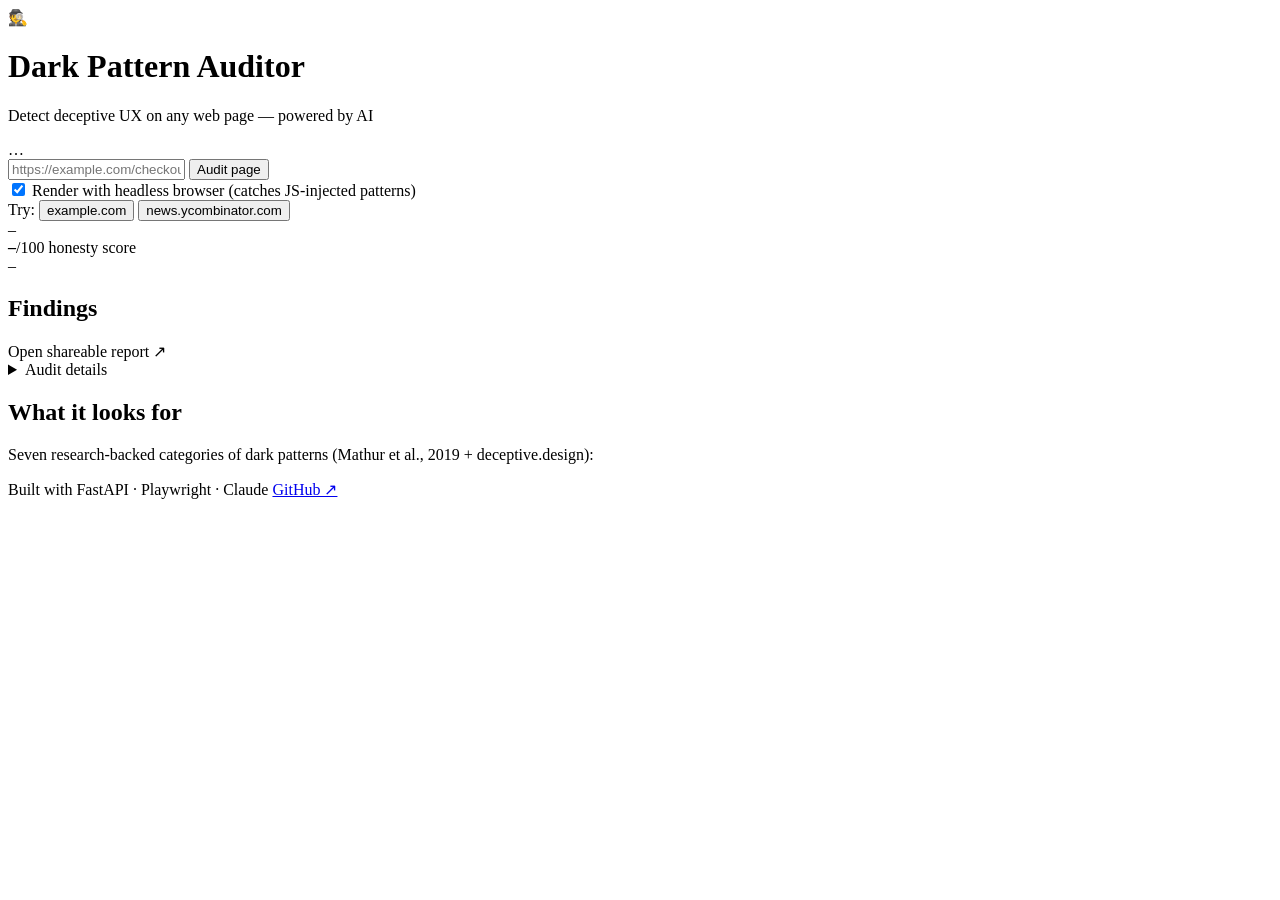
==== web/index.html @ e743f933 "Build AI-powered Dark Pattern Auditor (web app + CLI) A professional, layered Python project that au" ====
<!doctype html>
<html lang="en">
<head>
  <meta charset="utf-8" />
  <meta name="viewport" content="width=device-width, initial-scale=1" />
  <title>Dark Pattern Auditor — detect deceptive UX with AI</title>
  <meta name="description" content="AI-powered auditor that detects dark patterns (deceptive UX) on any web page." />
  <link rel="stylesheet" href="/static/style.css" />
  <link rel="icon" href="data:image/svg+xml,<svg xmlns='http://www.w3.org/2000/svg' viewBox='0 0 100 100'><text y='.9em' font-size='90'>🕵️</text></svg>" />
</head>
<body>
  <div class="bg-orbs" aria-hidden="true"><span></span><span></span><span></span></div>

  <header class="site-header">
    <div class="brand">
      <span class="logo">🕵️</span>
      <div>
        <h1>Dark Pattern Auditor</h1>
        <p class="tagline">Detect deceptive UX on any web page — powered by AI</p>
      </div>
    </div>
    <div class="engine-pill" id="enginePill" title="Active analysis engine">…</div>
  </header>

  <main>
    <section class="audit-panel">
      <form id="auditForm" autocomplete="off">
        <div class="input-row">
          <input
            id="urlInput"
            type="url"
            inputmode="url"
            placeholder="https://example.com/checkout"
            aria-label="URL to audit"
            required
          />
          <button type="submit" id="auditBtn">
            <span class="btn-label">Audit page</span>
          </button>
        </div>
        <div class="options-row">
          <label class="switch">
            <input type="checkbox" id="browserToggle" checked />
            <span>Render with headless browser (catches JS-injected patterns)</span>
          </label>
          <div class="examples">
            Try:
            <button type="button" class="chip" data-url="https://example.com">example.com</button>
            <button type="button" class="chip" data-url="https://news.ycombinator.com">news.ycombinator.com</button>
          </div>
        </div>
      </form>
    </section>

    <section id="status" class="status hidden" aria-live="polite"></section>

    <section id="results" class="results hidden">
      <div class="scorecard">
        <div class="grade-ring" id="gradeRing">
          <span id="gradeLetter">–</span>
        </div>
        <div class="score-block">
          <div class="score-line"><strong id="scoreValue">–</strong><span>/100 honesty score</span></div>
          <div class="risk-line" id="riskLine">–</div>
          <div class="meta-line" id="metaLine"></div>
        </div>
        <div class="sev-counts" id="sevCounts"></div>
      </div>

      <p class="summary" id="summary"></p>

      <div class="findings-head">
        <h2 id="findingsTitle">Findings</h2>
        <a id="reportLink" class="ghost-btn" target="_blank" rel="noopener">Open shareable report ↗</a>
      </div>
      <div id="findings" class="findings"></div>

      <details class="notes" id="notesWrap">
        <summary>Audit details</summary>
        <ul id="notes"></ul>
      </details>
    </section>

    <section class="taxonomy-teaser">
      <h2>What it looks for</h2>
      <p class="muted">Seven research-backed categories of dark patterns (Mathur et al., 2019 + deceptive.design):</p>
      <div id="taxonomyChips" class="tax-chips"></div>
    </section>
  </main>

  <footer class="site-footer">
    <span>Built with FastAPI · Playwright · Claude</span>
    <a href="https://github.com/anshpatwa/Dark-Pattern-Auditor" target="_blank" rel="noopener">GitHub ↗</a>
  </footer>

  <script src="/static/app.js"></script>
</body>
</html>
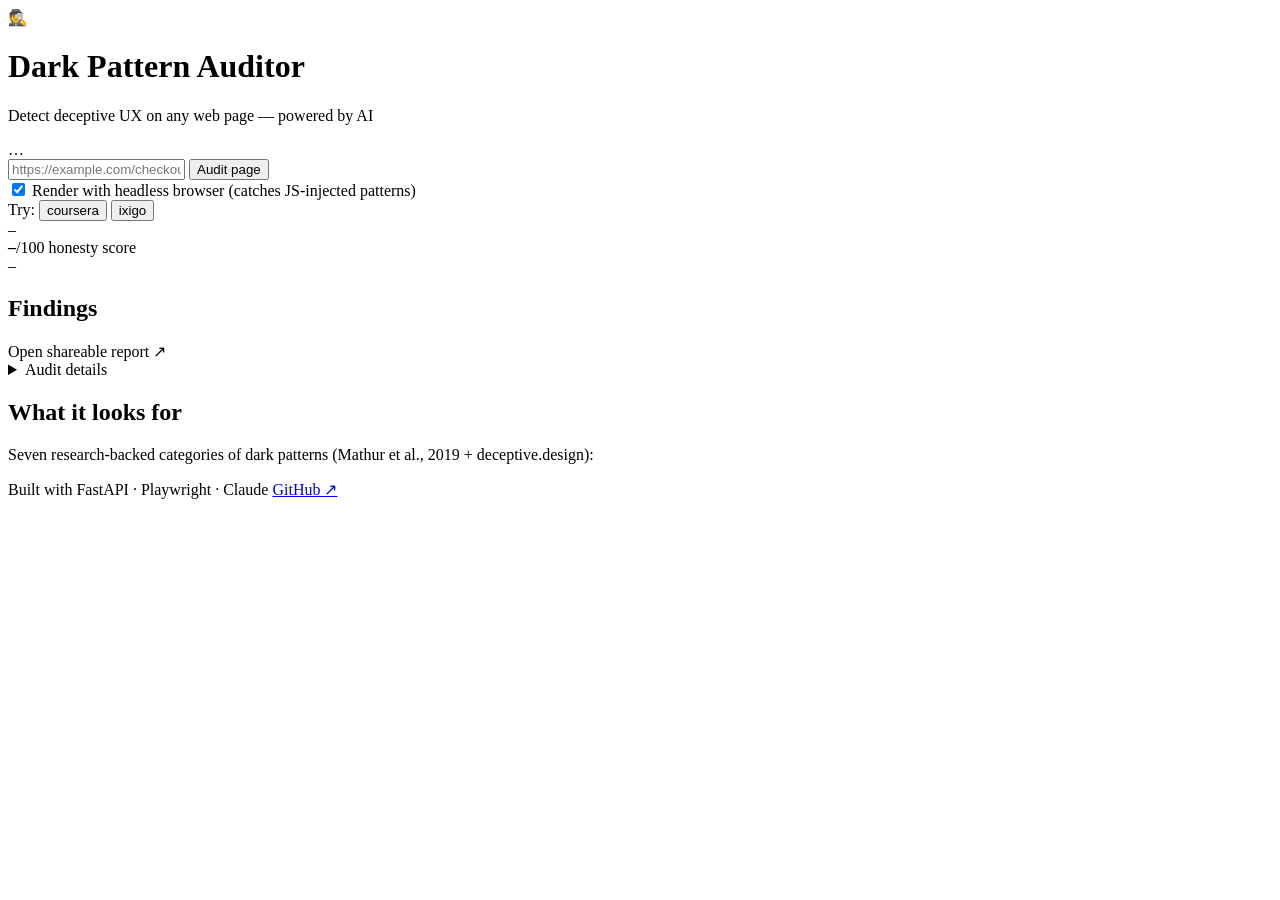
==== commit 8160f02a: "Swap example chips to coursera and ixigo" ====
--- a/web/index.html
+++ b/web/index.html
@@ -45,8 +45,8 @@
           </label>
           <div class="examples">
             Try:
-            <button type="button" class="chip" data-url="https://example.com">example.com</button>
-            <button type="button" class="chip" data-url="https://news.ycombinator.com">news.ycombinator.com</button>
+            <button type="button" class="chip" data-url="https://www.coursera.org">coursera</button>
+            <button type="button" class="chip" data-url="https://www.ixigo.com">ixigo</button>
           </div>
         </div>
       </form>
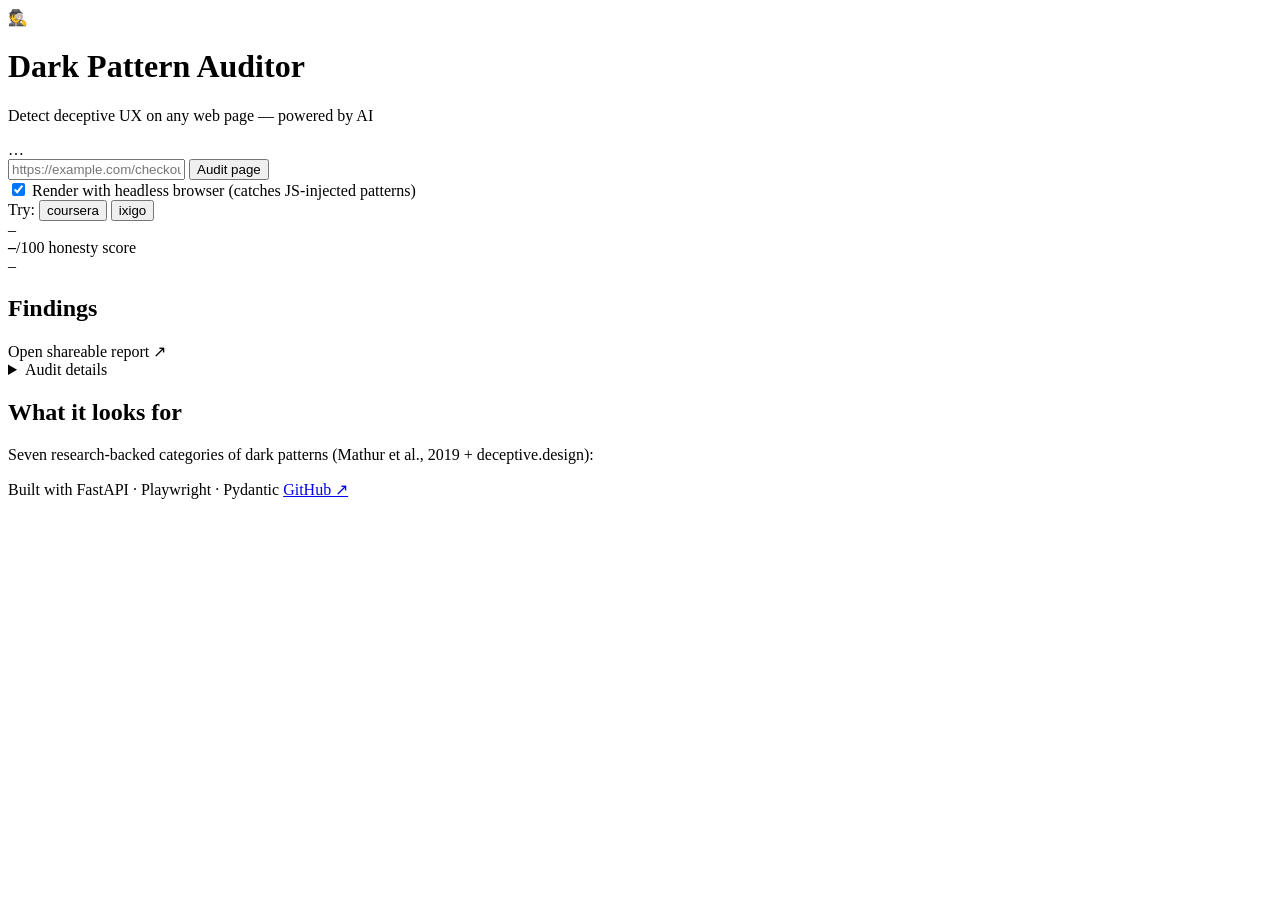
==== commit 0d69fced: "Tidy branding and ignore local editor config" ====
--- a/web/index.html
+++ b/web/index.html
@@ -89,7 +89,7 @@
   </main>
 
   <footer class="site-footer">
-    <span>Built with FastAPI · Playwright · Claude</span>
+    <span>Built with FastAPI · Playwright · Pydantic</span>
     <a href="https://github.com/anshpatwa/Dark-Pattern-Auditor" target="_blank" rel="noopener">GitHub ↗</a>
   </footer>
 
